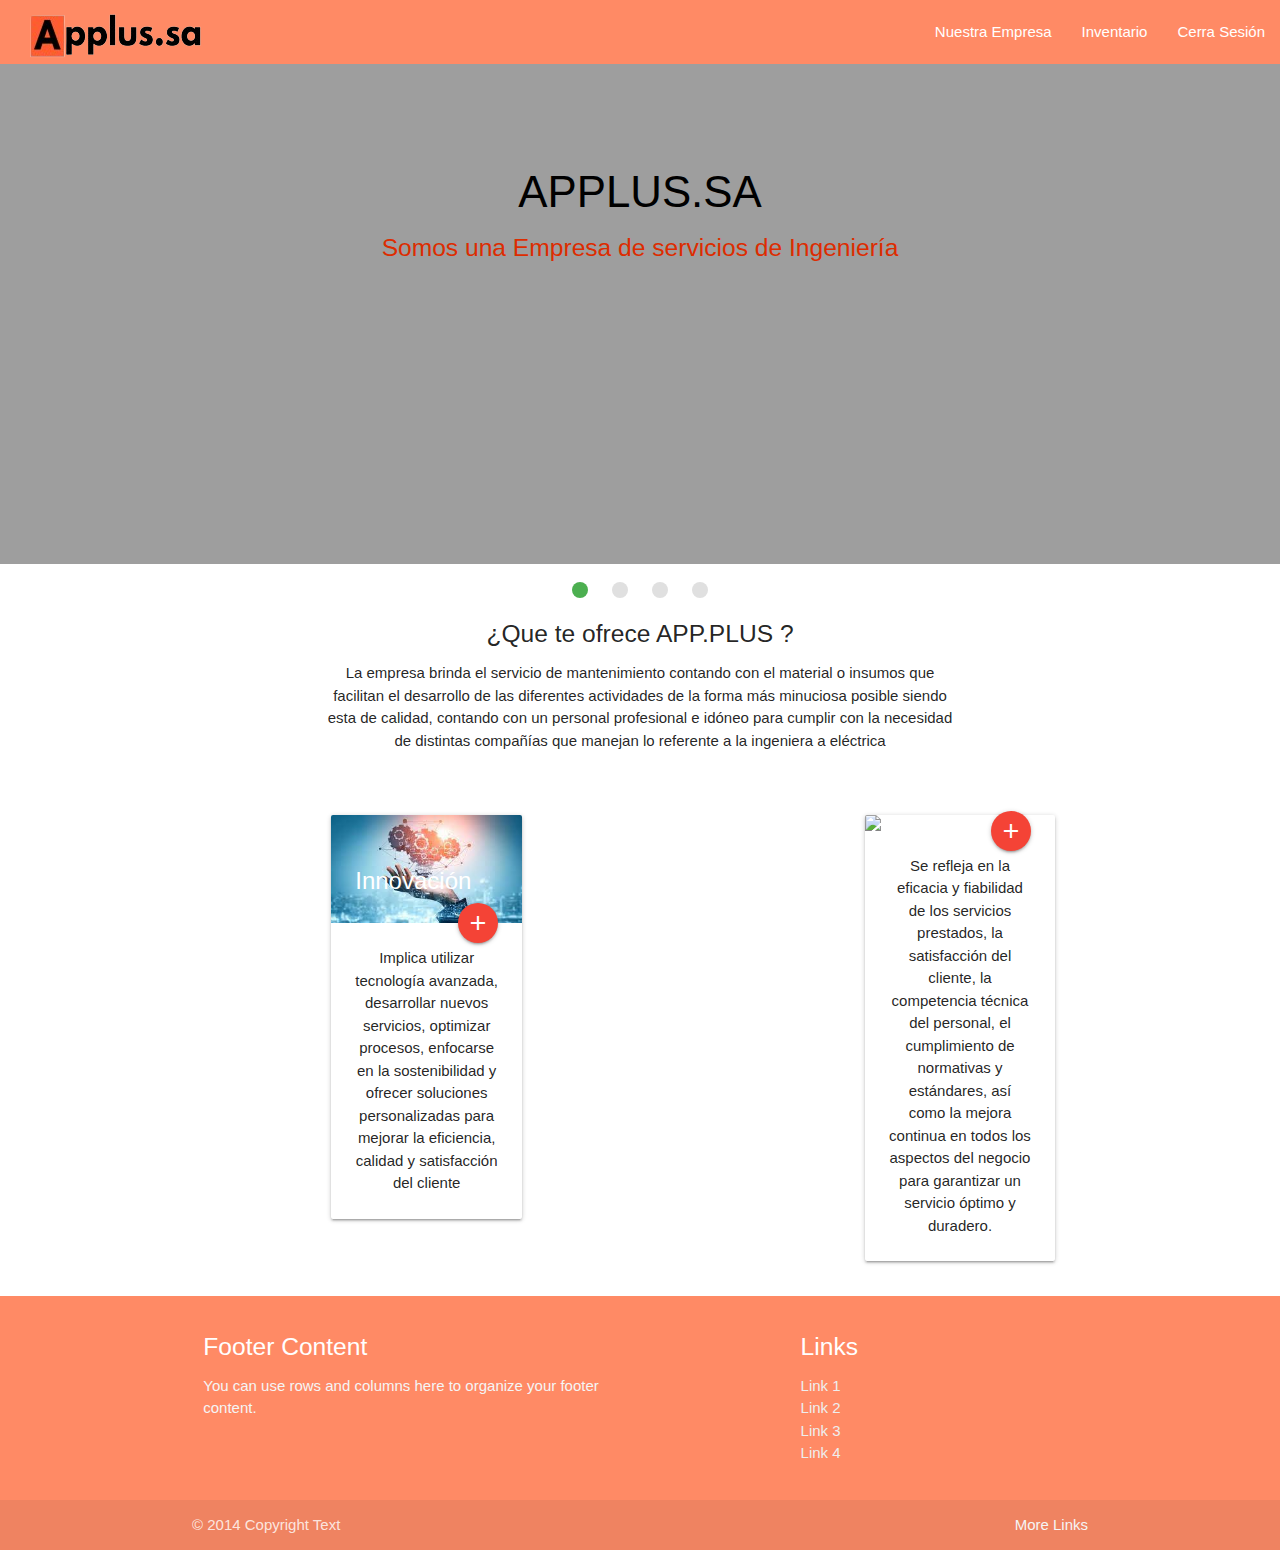
==== index.html @ bef15b65 "Primer avance" ====
<!DOCTYPE html>
<html lang="en">

<head>
  <meta charset="UTF-8">
  <!--Import Google Icon Font-->
   
 
  <link rel="stylesheet" href="materialize/css/materialize.css">
  <!--<link rel="stylesheet" href="materialize/css/materialize.min.css">-->
  <link href="https://fonts.googleapis.com/icon?family=Material+Icons" rel="stylesheet">
  <!--Import materialize.css-->
  <meta http-equiv="X-UA-Compatible" content="IE=edge">
  <meta name="viewport" content="width=device-width, initial-scale=1.0">
  <!--contenido carpeta Funciones -->
  <link rel="stylesheet" href="Funciones/Funciones.html">
  <link rel="stylesheet" href="Funciones/imagenes/logo.png">
  <title>Vista</title>

    

</head>





<body>
<nav>
  <div class="nav-wrapper #ff8a65 deep-orange lighten-2">
    <a href="#!" class="brand-logo"><img src="Funciones/imagenes/logo.png" alt="logo"></a>
    <a href="#" data-target="mobile-demo" class="sidenav-trigger"><i class="material-icons">menu</i></a>
    <ul class="right hide-on-med-and-down">
      <li><a href="sass.html">Nuestra Empresa</a></li>
      <li><a href="Funciones/Funciones.html">Inventario</a></li>
      <li><a href="mobile.html">Cerra Sesión</a></li>
    </ul>
  </div>
</nav>

<ul class="sidenav" id="mobile-demo">
  <li><a href="sass.html">Nuestra Empresa</a></li>
 <li><a href="Funciones/Funciones.html">Inventario</a></li>
  <li><a href="mobile.html">Cerra Sesión</a></li>
</ul>


<div class=" slider  ">
  <ul class="slides  ">
    <li>
      <img  src="https://esdesarrollo.com/wp-content/uploads/2021/06/tipos-de-empresas.png "> <!-- random image -->
      <div class="caption center-align ">
        <h3 class="#000000 black-text   ">APPLUS.SA</h3>
        <h5 class="#dd2c00 deep-orange-text  text-accent-4 ">Somos una Empresa de servicios de Ingeniería</h5><!--alinear un texto --->
      </div>
    </li>
    <li>
      <img src="https://www.unemi.edu.ec/wp-content/uploads/2022/08/banner_administracion_de_empresas_01-1.jpg"> <!-- random image -->
      <div class="caption left-align">
        <h3 class="#dd2c00 deep-orange-text  text-accent-4">Contamos con un Grupo de Expertos </h3>
        <h5 class="#dd2c00 deep-orange-text  text-accent-4">Y personal competente </h5>
      </div>
    </li>
    <li>
      <img src="https://seguroshcid.com/wp-content/uploads/2019/07/bodega-min.jpg"> <!-- random image -->
      <div class="caption right-align">
        <h3 class="#dd2c00 deep-orange-text  text-accent-4">Realizamos un Seguimiento Riguroso </h3>
        <h5 class="#dd2c00 deep-orange-text  text-accent-4">Y detallado en nuestra diferentes areas</h5>
      </div>
    </li>
    <li>
      <img src="https://irp-cdn.multiscreensite.com/e3a62094/building-business-ceiling-221047.jpg"> <!-- random image -->
      <div class="caption center-align">
        <h3 class="##dd2c00 deep-orange-text  text-accent-4">Trabajamos Siempre con Integridad </h3>
        <h5 class="#dd2c00 deep-orange-text  text-accent-4">y transparencia  requerida </h5>
      </div>
    </li>
  </ul>
</div>

<div class="row">
  <form class="col s14 m6 offset-m3   mb-4"><!--agrgar un margen izquierdo offset-m3 / mb-4 margen de tamaño 4 en todos los lados de un elemento --->
    <div class="row center-align"><!--alinear un texto --->
        <h5>¿Que te ofrece APP.PLUS ?</h5>
        <p>La empresa brinda el servicio de mantenimiento contando con el material o insumos que
          facilitan el desarrollo de las diferentes actividades de la forma más minuciosa posible siendo
          esta de calidad, contando con un personal profesional e idóneo para cumplir con la necesidad
          de distintas compañías que manejan lo referente a la ingeniera a eléctrica </p>
      </div>
    </div>
  </form>
</div>

<div class="row center-align ">
  <div class="col s12 m2 offset-m3 "><!--se  utiliza para definir el tamaño de una columna  --->
    <div class="card mb-10">
      <div class="card-image">
        <img src="[data-uri]">
        <span class="card-title #ffffff white-text">Innovación</span>
        <a class="btn-floating halfway-fab waves-effect waves-light red"><i class="material-icons">add</i></a>
      </div>
      <div class="card-content ">
        <p>Implica utilizar tecnología avanzada, desarrollar nuevos servicios, optimizar procesos, enfocarse en la sostenibilidad y ofrecer soluciones personalizadas para mejorar la eficiencia, calidad y satisfacción del cliente</p>
      </div>
    </div>
  </div>
  <div class="col s12 m2 offset-m3 ">
    <div class="card ">
      <div class="card-image">
        <img src="https://sixphere.com/wp-content/uploads/2021/02/SIXPHERE-Para-que-sirve-el-control-de-calidad-en-una-empresa.jpg">
        <span class="card-title #ffffff white-text ">Calidad</span>
        <a class="btn-floating halfway-fab waves-effect waves-light red"><i class="material-icons">add</i></a>
      </div>
      <div class="card-content  ">
        <p>Se refleja en la eficacia y fiabilidad de los servicios prestados, la satisfacción del cliente, la competencia técnica del personal, el cumplimiento de normativas y estándares, así como la mejora continua en todos los aspectos del negocio para garantizar un servicio óptimo y duradero.</p>
      </div>
    </div>
  </div>
</div>






<footer class="page-footer #ff8a65 deep-orange lighten-2">
  <div class="container">
    <div class="row">
      <div class="col l6 s12  ">
        <h5 class="white-text">Footer Content</h5>
        <p class="grey-text text-lighten-4">You can use rows and columns here to organize your footer content.</p>
      </div>
      <div class="col l4 offset-l2 s12">
        <h5 class="white-text">Links</h5>
        <ul>
          <li><a class="grey-text text-lighten-3" href="#!">Link 1</a></li>
          <li><a class="grey-text text-lighten-3" href="#!">Link 2</a></li>
          <li><a class="grey-text text-lighten-3" href="#!">Link 3</a></li>
          <li><a class="grey-text text-lighten-3" href="#!">Link 4</a></li>
        </ul>
      </div>
    </div>
  </div>
  <div class="footer-copyright">
    <div class="container">
      © 2014 Copyright Text
      <a class="grey-text text-lighten-4 right" href="#!">More Links</a>
    </div>
  </div>
</footer>




<!--JavaScript at end of body for optimized loading-->

<script type="text/javascript" src="materialize/js/materialize.js"></script>
<!--<script src="materialize/js/materialize.min.js"></script>-->
<script src=".js"></script>


   









</body>

</html>
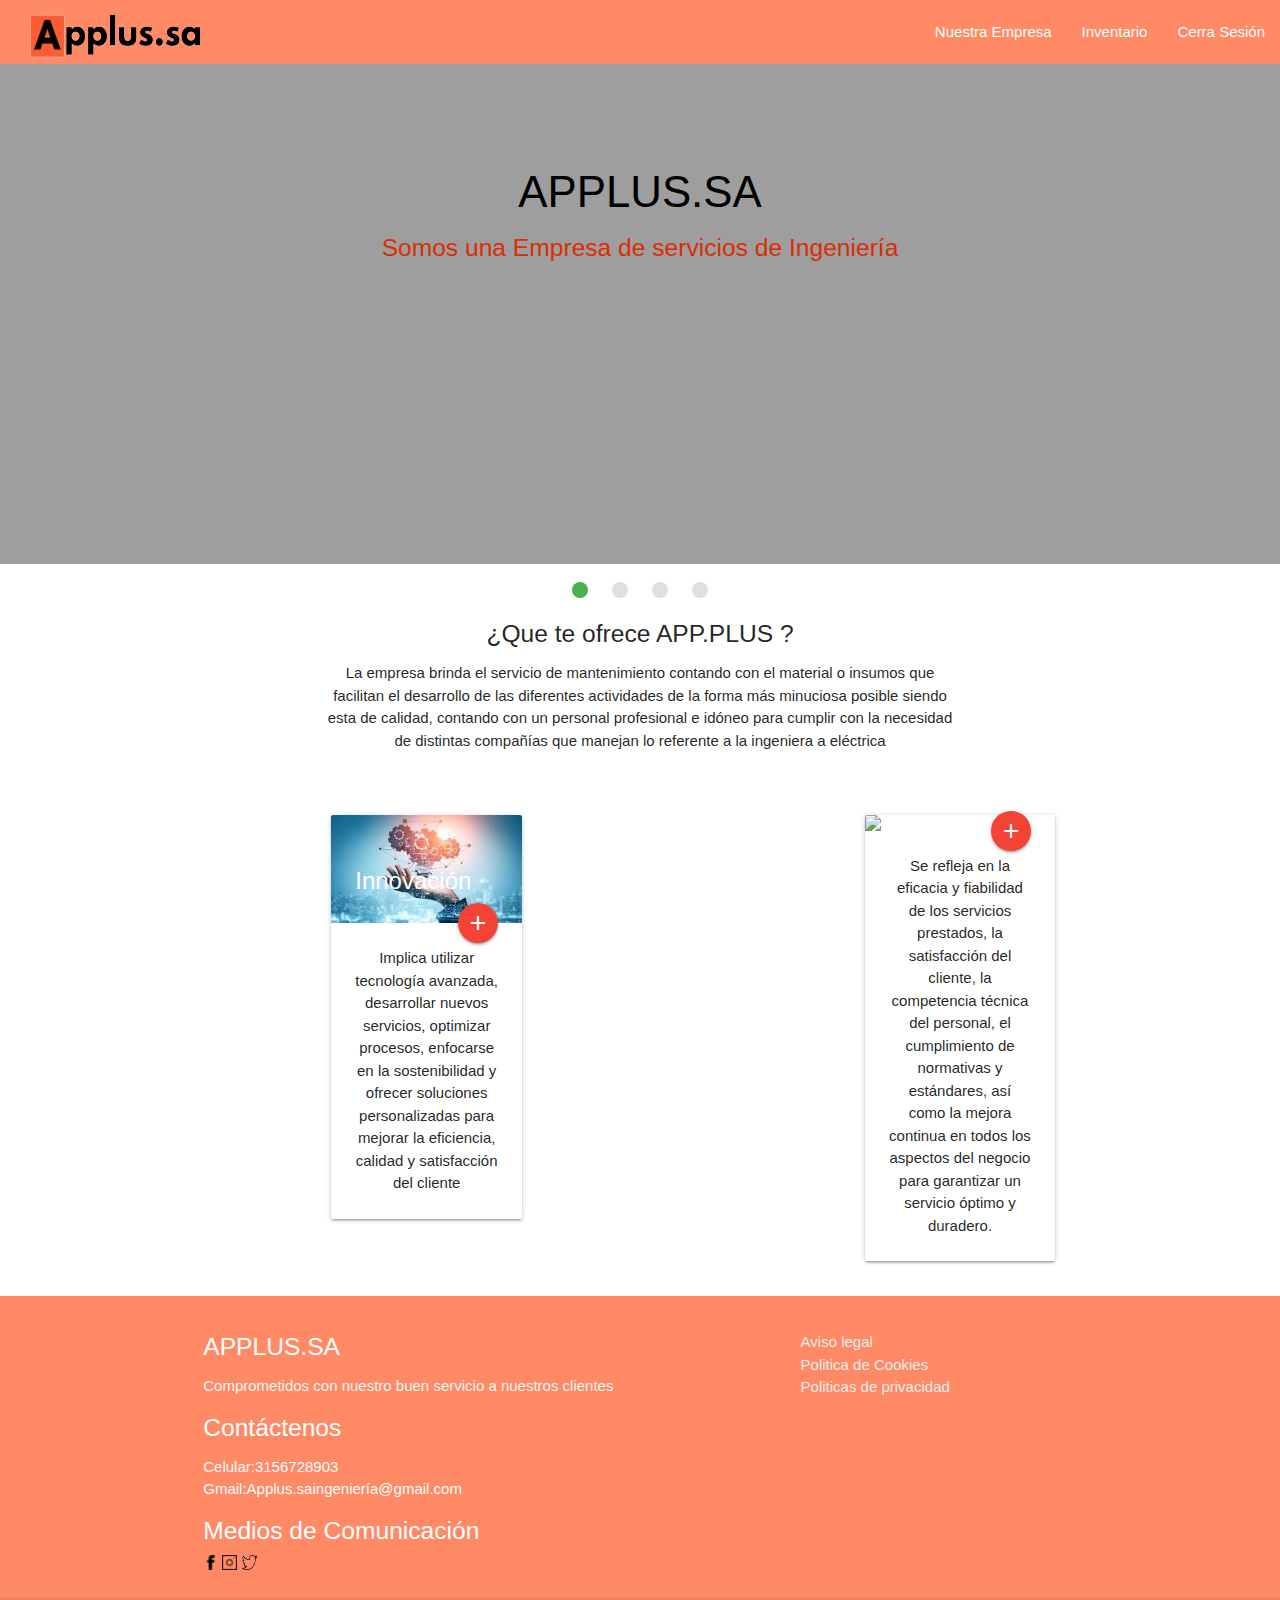
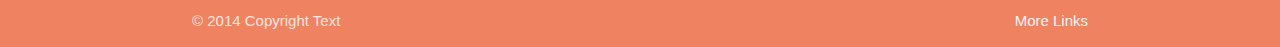
==== commit fd62ece4: "add.index" ====
--- a/index.html
+++ b/index.html
@@ -127,16 +127,27 @@
   <div class="container">
     <div class="row">
       <div class="col l6 s12  ">
-        <h5 class="white-text">Footer Content</h5>
-        <p class="grey-text text-lighten-4">You can use rows and columns here to organize your footer content.</p>
+        <h5 class="white-text">APPLUS.SA</h5>
+        <p class="grey-text text-lighten-4">Comprometidos con nuestro buen servicio a nuestros clientes </p>
+        <h5 class="white-text">Contáctenos</h5>
+        <ul>
+         <li>Celular:3156728903</li>
+         <li>Gmail:Applus.saingeniería@gmail.com</li>
+        </ul>
+        <h5 class="white-text">Medios de Comunicación</h5>
+        <a href="#"><img src="social/facebook.png" width="15px" height="15px" alt="f"></a>
+        <a href="#"><img src="social/instagram.png" width="15px" height="15px" alt="i"></a>
+        <a href="#"><img src="social/twitter.png" width="15px" height="15px" alt="t"></a>
+        
+
       </div>
       <div class="col l4 offset-l2 s12">
-        <h5 class="white-text">Links</h5>
+        
         <ul>
-          <li><a class="grey-text text-lighten-3" href="#!">Link 1</a></li>
-          <li><a class="grey-text text-lighten-3" href="#!">Link 2</a></li>
-          <li><a class="grey-text text-lighten-3" href="#!">Link 3</a></li>
-          <li><a class="grey-text text-lighten-3" href="#!">Link 4</a></li>
+          <li><a class="grey-text text-lighten-3" href="#!">Aviso legal </a> </li>
+          <li><a class="grey-text text-lighten-3" href="#!">Politica de Cookies </a></li>
+          <li><a class="grey-text text-lighten-3" href="#!">Politicas de privacidad </a></li>
+          
         </ul>
       </div>
     </div>
